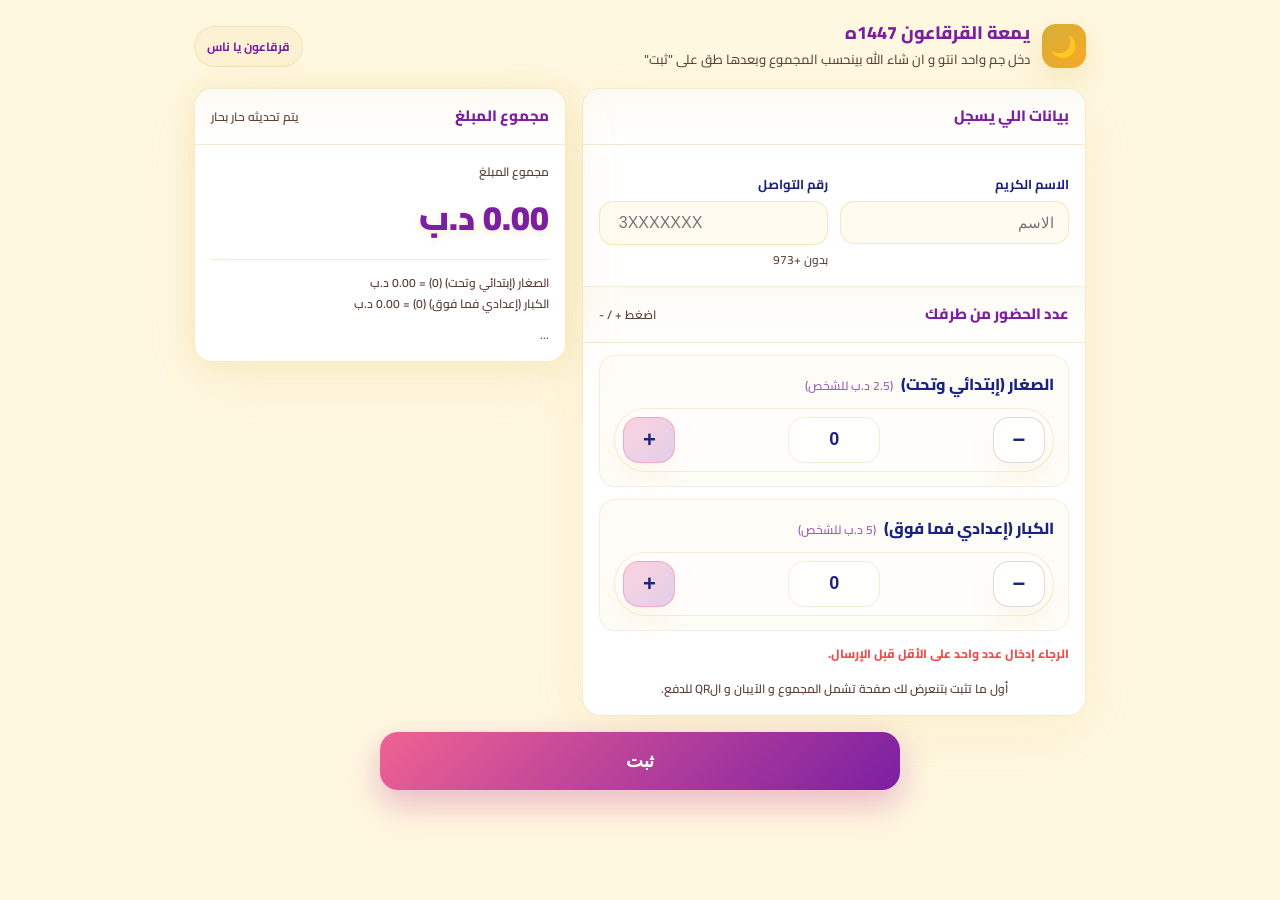
==== Form/index.html @ 580c4d49 "feat: add family cultural competition quiz app Real-time multi-device quiz for family gatherings wit" ====
<!doctype html>
<html lang="ar" dir="rtl">
<head>
  <meta charset="utf-8" />
  <meta name="viewport" content="width=device-width,initial-scale=1,maximum-scale=1,user-scalable=no" />
  <title>يمعة القرقاعون 1447ه</title>

  <link rel="preconnect" href="https://fonts.googleapis.com">
  <link rel="preconnect" href="https://fonts.gstatic.com" crossorigin>
  <link href="https://fonts.googleapis.com/css2?family=Cairo:wght@400;600;700;800;900&display=swap" rel="stylesheet">

  <link rel="stylesheet" href="./assets/styles.css" />
</head>

<body>
  <!-- Decorative stars -->
  <div class="stars-container" aria-hidden="true">
    <div class="star"></div>
    <div class="star"></div>
    <div class="star"></div>
    <div class="star"></div>
    <div class="star"></div>
    <div class="star"></div>
    <div class="star"></div>
    <div class="star"></div>
  </div>

  <!-- Decorative lanterns -->
  <div class="lanterns-container" aria-hidden="true">
    <!-- Classic rectangular lantern -->
    <div class="lantern"><svg width="34" height="34" viewBox="0 0 24 24" fill="none" stroke="#D4AF37" stroke-width="2" stroke-linecap="round" stroke-linejoin="round"><path d="M12 2v2m0 16v2M8 5h8l1 3H7l1-3zm1 3v9h6V8M9 17h6M7 21h10"/></svg></div>
    <!-- Rounded fanous -->
    <div class="lantern"><svg width="32" height="32" viewBox="0 0 24 24" fill="none" stroke="#D4AF37" stroke-width="2" stroke-linecap="round" stroke-linejoin="round"><path d="M12 1v2M10 3h4"/><path d="M8 7c0-2.2 1.8-4 4-4s4 1.8 4 4v6c0 2.2-1.8 4-4 4s-4-1.8-4-4V7z"/><path d="M10 17v2m4-2v2M8 19h8"/></svg></div>
    <!-- Star -->
    <div class="lantern"><svg width="28" height="28" viewBox="0 0 24 24" fill="none" stroke="#D4AF37" stroke-width="2" stroke-linejoin="round"><path d="M12 2l2.9 6.3H22l-5.7 4.2 2.2 6.7L12 15.5l-6.5 3.7 2.2-6.7L2 8.3h7.1z"/></svg></div>
    <!-- Crescent moon -->
    <div class="lantern"><svg width="30" height="30" viewBox="0 0 24 24" fill="none" stroke="#D4AF37" stroke-width="2" stroke-linecap="round" stroke-linejoin="round"><path d="M21 12.79A9 9 0 1111.21 3 7 7 0 0021 12.79z"/></svg></div>
    <!-- Classic rectangular lantern -->
    <div class="lantern"><svg width="30" height="30" viewBox="0 0 24 24" fill="none" stroke="#D4AF37" stroke-width="2" stroke-linecap="round" stroke-linejoin="round"><path d="M12 2v2m0 16v2M8 5h8l1 3H7l1-3zm1 3v9h6V8M9 17h6M7 21h10"/></svg></div>
    <!-- Star -->
    <div class="lantern"><svg width="24" height="24" viewBox="0 0 24 24" fill="none" stroke="#D4AF37" stroke-width="2" stroke-linejoin="round"><path d="M12 2l2.9 6.3H22l-5.7 4.2 2.2 6.7L12 15.5l-6.5 3.7 2.2-6.7L2 8.3h7.1z"/></svg></div>
    <!-- Rounded fanous -->
    <div class="lantern"><svg width="36" height="36" viewBox="0 0 24 24" fill="none" stroke="#D4AF37" stroke-width="2" stroke-linecap="round" stroke-linejoin="round"><path d="M12 1v2M10 3h4"/><path d="M8 7c0-2.2 1.8-4 4-4s4 1.8 4 4v6c0 2.2-1.8 4-4 4s-4-1.8-4-4V7z"/><path d="M10 17v2m4-2v2M8 19h8"/></svg></div>
    <!-- Crescent moon -->
    <div class="lantern"><svg width="26" height="26" viewBox="0 0 24 24" fill="none" stroke="#D4AF37" stroke-width="2" stroke-linecap="round" stroke-linejoin="round"><path d="M21 12.79A9 9 0 1111.21 3 7 7 0 0021 12.79z"/></svg></div>
  </div>

  <div class="wrap">
    <header>
      <div class="brand">
        <div class="logo">🌙</div>
        <div class="title">
          <h1>يمعة القرقاعون 1447ه</h1>
          <p>دخل جم واحد انتو و ان شاء الله بينحسب المجموع وبعدها طق على "ثبت"</p>
        </div>
      </div>
      <div class="pill">قرقاعون يا ناس</div>
    </header>

    <div class="grid">
      <!-- LEFT: FORM -->
      <div class="card">
        <div class="section-title">
          <h2>بيانات اللي يسجل</h2>
          <span></span>
        </div>

        <div class="card-inner">
          <div class="row">
            <div>
              <label for="name">الاسم الكريم</label>
              <input id="name" type="text" placeholder="الاسم" autocomplete="name" required />
              <div class="warn" id="warnName">اكتب اسمك لاهنت</div>
            </div>

            <div>
              <label for="phone">رقم التواصل</label>
              <input
                id="phone"
                type="tel"
                placeholder=" 3XXXXXXX "
                inputmode="numeric"
                autocomplete="tel"
                required
                minlength="8"
                pattern="^[0-9]{8,}$"
              />
              <div class="hint">بدون +973 </div>
              <div class="warn" id="warnPhone">تأكد من الرقم اللخو</div>
            </div>
          </div>

          <div class="section-title section-split">
            <h2>عدد الحضور من طرفك</h2>
            <span>اضغط + / -</span>
          </div>

          <!-- CATEGORIES -->
          <div class="cat">
            <div class="cat__title">
              الصغار (إبتدائي وتحت) <span class="cat__price">(2.5 د.ب للشخص)</span>
            </div>
            <div class="stepper" dir="rtl">
              <button type="button" class="stepper__btn" data-stepper="minus" aria-label="نقص واحد">−</button>
              <input id="cat1" class="stepper__value" type="text" value="0" readonly data-stepper="value" data-min="0" data-max="99" />
              <button type="button" class="stepper__btn" data-stepper="plus" aria-label="زِد واحد">+</button>
            </div>
          </div>

          <div class="cat">
            <div class="cat__title">
              الكبار (إعدادي فما فوق) <span class="cat__price">(5 د.ب للشخص)</span>
            </div>
            <div class="stepper" dir="rtl">
              <button type="button" class="stepper__btn" data-stepper="minus" aria-label="نقص واحد">−</button>
              <input id="cat2" class="stepper__value" type="text" value="0" readonly data-stepper="value" data-min="0" data-max="99" />
              <button type="button" class="stepper__btn" data-stepper="plus" aria-label="زِد واحد">+</button>
            </div>
          </div>

          <div class="warn" id="warnZero">الرجاء إدخال عدد واحد على الأقل قبل الإرسال.</div>

          <footer>
            أول ما تثبت بتنعرض لك صفحة تشمل المجموع و الآيبان و الQR للدفع.
          </footer>
        </div>
      </div>

      <!-- RIGHT -->
      <div class="rightCol">

        <!-- Total (separate card, sticky) -->
        <div class="card summary">
          <div class="section-title">
            <h2>مجموع المبلغ</h2>
            <span>يتم تحديثه حار بحار</span>
          </div>

          <div class="totalBox">
            <div class="mini">مجموع المبلغ</div>
            <div class="total" id="total">0.00 د.ب</div>
            <div class="breakdown" id="breakdown">—</div>
            <div class="hint" style="margin-top:10px">...</div>
          </div>
        </div>

      </div> <!-- end .rightCol -->
    </div> <!-- end .grid -->

    <div class="actions">
      <button class="btnPrimary" id="submit" type="button">ثبت</button>
    </div>
  </div> <!-- end .wrap -->

  <!-- Loading Overlay (keep at end of body) -->
  <div class="loadingOverlay" id="loadingOverlay" aria-hidden="true">
    <div class="loadingCard" role="status" aria-live="polite">
      <div class="spinner"></div>
      <p class="loadingText">سلوااات !!</p>
    </div>
  </div>

  <script src="./assets/config.js" defer></script>
  <script src="./assets/app.js" defer></script>
</body>
</html>
---- Form/assets/styles.css ----
:root{
  --bg:#FFF8E1;
  --card:#FFFFFF;
  --muted:#5D4037;
  --text:#1A237E;
  --line:rgba(212,175,55,.22);
  --accent:#F06292;
  --accent2:#D4AF37;
  --danger:#ef4444;
  --shadow: 0 18px 60px rgba(212,175,55,.12);
  --radius: 18px;
  --purple:#7B1FA2;
  --gold:#D4AF37;
  --pink:#F06292;
  --navy:#1A237E;
}

*{box-sizing:border-box}

body{
  margin:0;
  font-family:"Cairo", system-ui, -apple-system, Segoe UI, Roboto, Arial, sans-serif;
  background:var(--bg);
  color:var(--text);
  line-height:1.75;
}

.wrap{max-width:920px;margin:0 auto;padding:22px 14px 44px;position:relative;z-index:1;}
header{display:flex;gap:14px;align-items:center;justify-content:space-between;margin-bottom:18px;}
.brand{display:flex;gap:12px;align-items:center;}

.logo{
  width:44px;height:44px;border-radius:14px;
  background:linear-gradient(135deg, var(--gold), #F9A825);
  box-shadow:0 10px 30px rgba(212,175,55,.25);
  display:grid;place-items:center;font-size:22px;
  color:var(--purple);font-weight:900;letter-spacing:.5px;
}

.title h1{margin:0;font-size:18px;font-weight:800;line-height:1.2;color:var(--purple);}
.title p{margin:4px 0 0;color:var(--muted);font-size:13px;font-weight:500;}

.pill{
  border:1px solid var(--line);
  background:rgba(212,175,55,.08);
  padding:9px 12px;
  border-radius:999px;
  color:var(--purple);
  font-size:12px;
  white-space:nowrap;
  font-weight:700;
}

.grid{display:grid;grid-template-columns:1.15fr .85fr;gap:16px;align-items:start;}
@media (max-width:860px){ .grid{grid-template-columns:1fr;} .pill{display:none;} }

.card{
  background:var(--card);
  border:1px solid rgba(212,175,55,.25);
  border-radius:var(--radius);
  box-shadow:var(--shadow);
  overflow:hidden;
}

.card-inner{padding:16px;}

.section-title{
  display:flex;align-items:center;justify-content:space-between;gap:12px;
  padding:14px 16px;border-bottom:1px solid var(--line);
  background:linear-gradient(180deg, rgba(212,175,55,.06), transparent);
}
.section-title h2{margin:0;font-size:15px;font-weight:800;color:var(--purple);}
.section-title span{color:var(--muted);font-size:12px;font-weight:600;}

.section-split{margin:16px -16px 0;border-top:1px solid var(--line);border-bottom:1px solid var(--line);}
.section-topline{border-top:1px solid var(--line);}

.row{display:grid;grid-template-columns:1fr 1fr;gap:12px;}
@media (max-width:560px){ .row{grid-template-columns:1fr;} }

label{display:block;margin:12px 0 6px;font-weight:700;font-size:13px;color:var(--navy);}
.hint{margin-top:4px;color:var(--muted);font-size:12px;font-weight:500;}

input{
  width:100%;
  padding:12px 14px;
  border-radius:14px;
  border:1px solid rgba(212,175,55,.25);
  background:rgba(255,248,225,.5);
  color:var(--text);
  font-size:15px;
  outline:none;
  transition:border-color .15s ease, transform .08s ease;
}
#phone{font-size:16px;}
input:focus{border-color:rgba(240,98,146,.6);box-shadow:0 0 0 4px rgba(240,98,146,.12);}
input:active{transform:scale(0.997);}

/* Categories */
.cat{
  padding:14px;
  border-radius:16px;
  background:rgba(212,175,55,.04);
  border:1px solid rgba(212,175,55,.18);
  margin:12px 0;
}
.cat__title{
  font-weight:800;
  font-size:16px;
  margin-bottom:10px;
  display:flex;
  align-items:baseline;
  justify-content:flex-start;
  gap:8px;
  flex-wrap:wrap;
  color:var(--navy);
}
.cat__price{font-weight:600;font-size:12px;opacity:.7;color:var(--purple);}

/* Stepper */
.stepper{
  display:flex;align-items:center;justify-content:space-between;gap:10px;
  border-radius:999px;padding:8px;border:1px solid var(--line);
  background:rgba(255,255,255,.7);
  backdrop-filter:blur(10px);
}

.stepper__btn{
  width:52px;height:46px;border-radius:16px;border:1px solid var(--line);
  font-size:22px;font-weight:900;cursor:pointer;color:var(--text);
  background:rgba(255,255,255,.8);
  box-shadow:0 10px 24px rgba(212,175,55,.1);
  user-select:none;
  -webkit-tap-highlight-color:transparent;
  transition:transform .08s ease, filter .15s ease, opacity .15s ease;
}
.stepper__btn:hover{opacity:.95;}
.stepper__btn:active{transform:scale(.96);filter:brightness(1.05);}
.stepper__btn[data-stepper="plus"]{border-color:rgba(240,98,146,.35);background:linear-gradient(135deg, rgba(240,98,146,.28), rgba(123,31,162,.22));}
.stepper__btn[data-stepper="minus"]{border-color:rgba(93,64,55,.2);background:rgba(255,255,255,.5);}

/* Prevent double tap zoom on controls */
.stepper__btn, #submit, button, a{touch-action:manipulation;}

.stepper__value{
  width:92px;height:46px;border-radius:16px;border:1px solid var(--line);
  text-align:center;font-size:18px;font-weight:900;background:rgba(255,255,255,.6);
  color:var(--text);outline:none;
}
.stepper__value.bump{animation:bump .16s ease-out;}
@keyframes bump{0%{transform:scale(1)}50%{transform:scale(1.06)}100%{transform:scale(1)}}

/* Summary */
.mini{color:var(--muted);font-size:12px;font-weight:600;}
.summary{position:sticky;top:14px;box-shadow:var(--shadow), 0 0 30px rgba(212,175,55,.15);}
@media (max-width:860px){ .summary{position:static;} }

.totalBox{padding:16px;}
.total{font-size:34px;font-weight:900;margin:6px 0 4px;letter-spacing:.2px;color:var(--purple);text-shadow:0 2px 8px rgba(212,175,55,.25);}
.breakdown{
  color:var(--muted);
  font-size:12px;
  font-weight:600;
  border-top:1px solid var(--line);
  margin-top:12px;
  padding-top:12px;
  white-space:pre-wrap;
}

/* Button */
.actions{margin:16px 0 0;display:flex;justify-content:center;}

.btnPrimary{
  width:min(92vw, 520px);
  height:58px;
  border-radius:18px;
  font-size:18px;
  font-weight:900;
  background:linear-gradient(135deg, var(--pink), var(--purple));
  color:#FFFFFF;
  box-shadow:0 18px 40px rgba(240,98,146,.22), 0 10px 30px rgba(123,31,162,.18);
  border:0;
  cursor:pointer;
  transition:transform .08s ease, opacity .15s ease;
  -webkit-tap-highlight-color:transparent;
}
.btnPrimary:active{transform:scale(.99);}
.btnPrimary:disabled{opacity:.55;cursor:not-allowed;}

.warn{display:none;margin-top:10px;color:rgba(239,68,68,.95);font-size:12px;font-weight:800;}
footer{margin-top:14px;color:var(--muted);font-size:12px;font-weight:600;text-align:center;}

/* Disable UI while loading */
.isLoading{pointer-events:none;opacity:.75;filter:saturate(.9);}

/* -----------------------------
   Right column wrapper
------------------------------ */
.rightCol{
  display:flex;
  flex-direction:column;
  gap: 14px;
}

/* -----------------------------
   Loading Overlay (iOS-safe center)
------------------------------ */
.loadingOverlay{
  position: fixed;
  inset: 0;
  width: 100vw;
  height: 100dvh;
  height: 100vh;

  display:none;
  align-items:center;
  justify-content:center;

  background: rgba(255,248,225,.75);
  backdrop-filter: blur(6px);
  -webkit-backdrop-filter: blur(6px);

  z-index: 2147483647;
  padding: 18px;

  /* iOS safe areas */
  padding-top: calc(18px + env(safe-area-inset-top));
  padding-bottom: calc(18px + env(safe-area-inset-bottom));
  padding-left: calc(18px + env(safe-area-inset-left));
  padding-right: calc(18px + env(safe-area-inset-right));

  overscroll-behavior: none;
}

.loadingCard{
  width: min(420px, 100%);
  background: rgba(255,255,255,.92);
  border: 1px solid rgba(212,175,55,.2);
  border-radius: 18px;
  padding: 18px 16px;
  box-shadow: 0 18px 60px rgba(212,175,55,.15);

  display:flex;
  flex-direction:column;
  align-items:center;
  justify-content:center;
  gap:10px;

  text-align:center;
  min-height:150px;

  transform: translateZ(0);
}

.spinner{
  width:44px;
  height:44px;
  border-radius:999px;
  border:4px solid rgba(212,175,55,.25);
  border-top-color:rgba(212,175,55,.95);
  margin:0;
  animation:spin .9s linear infinite;
}
@keyframes spin{to{transform:rotate(360deg)}}

.loadingText{
  font-weight:900;
  color:var(--purple);
  margin:0;
  line-height:1.4;
}

/* -----------------------------
   Twinkling Stars
------------------------------ */
.stars-container{
  position:fixed;
  inset:0;
  pointer-events:none;
  z-index:0;
  overflow:hidden;
}

.star{
  position:absolute;
  width:6px;
  height:6px;
  border-radius:50%;
  background:var(--gold);
  box-shadow:0 0 6px rgba(212,175,55,.6);
  animation:twinkle var(--dur, 3s) ease-in-out var(--delay, 0s) infinite;
  opacity:0;
}

.star:nth-child(1){top:8%;left:12%;--dur:2.8s;--delay:0s;}
.star:nth-child(2){top:15%;left:75%;--dur:3.5s;--delay:0.4s;}
.star:nth-child(3){top:28%;left:42%;--dur:2.5s;--delay:1.2s;}
.star:nth-child(4){top:5%;left:55%;--dur:4s;--delay:0.8s;}
.star:nth-child(5){top:35%;left:88%;--dur:3.2s;--delay:1.6s;}
.star:nth-child(6){top:22%;left:25%;--dur:2.9s;--delay:2s;}
.star:nth-child(7){top:12%;left:92%;--dur:3.8s;--delay:0.6s;}
.star:nth-child(8){top:40%;left:5%;--dur:3s;--delay:1.4s;}

@keyframes twinkle{
  0%,100%{opacity:0;transform:scale(.5);}
  50%{opacity:.8;transform:scale(1.2);}
}

/* -----------------------------
   Floating Lanterns
------------------------------ */
.lanterns-container{
  position:fixed;
  inset:0;
  pointer-events:none;
  z-index:0;
  overflow:hidden;
}

.lantern{
  position:absolute;
  bottom:-60px;
  line-height:1;
  filter:drop-shadow(0 0 10px rgba(212,175,55,.6)) drop-shadow(0 0 25px rgba(212,175,55,.2));
  opacity:0;
  animation:floatLantern var(--dur, 12s) ease-in-out var(--delay, 0s) infinite;
}

.lantern:nth-child(1){left:5%;--dur:14s;--delay:0s;}
.lantern:nth-child(2){left:18%;--dur:11s;--delay:4s;}
.lantern:nth-child(3){left:32%;--dur:16s;--delay:1.5s;}
.lantern:nth-child(4){left:48%;--dur:12s;--delay:7s;}
.lantern:nth-child(5){left:60%;--dur:13s;--delay:2.5s;}
.lantern:nth-child(6){left:72%;--dur:10s;--delay:5.5s;}
.lantern:nth-child(7){left:84%;--dur:15s;--delay:3s;}
.lantern:nth-child(8){left:93%;--dur:11.5s;--delay:8s;}

@keyframes floatLantern{
  0%{opacity:0;transform:translateY(0) rotate(0deg);}
  10%{opacity:.7;}
  50%{opacity:.5;transform:translateY(-60vh) rotate(8deg);}
  90%{opacity:.2;}
  100%{opacity:0;transform:translateY(-110vh) rotate(-5deg);}
}
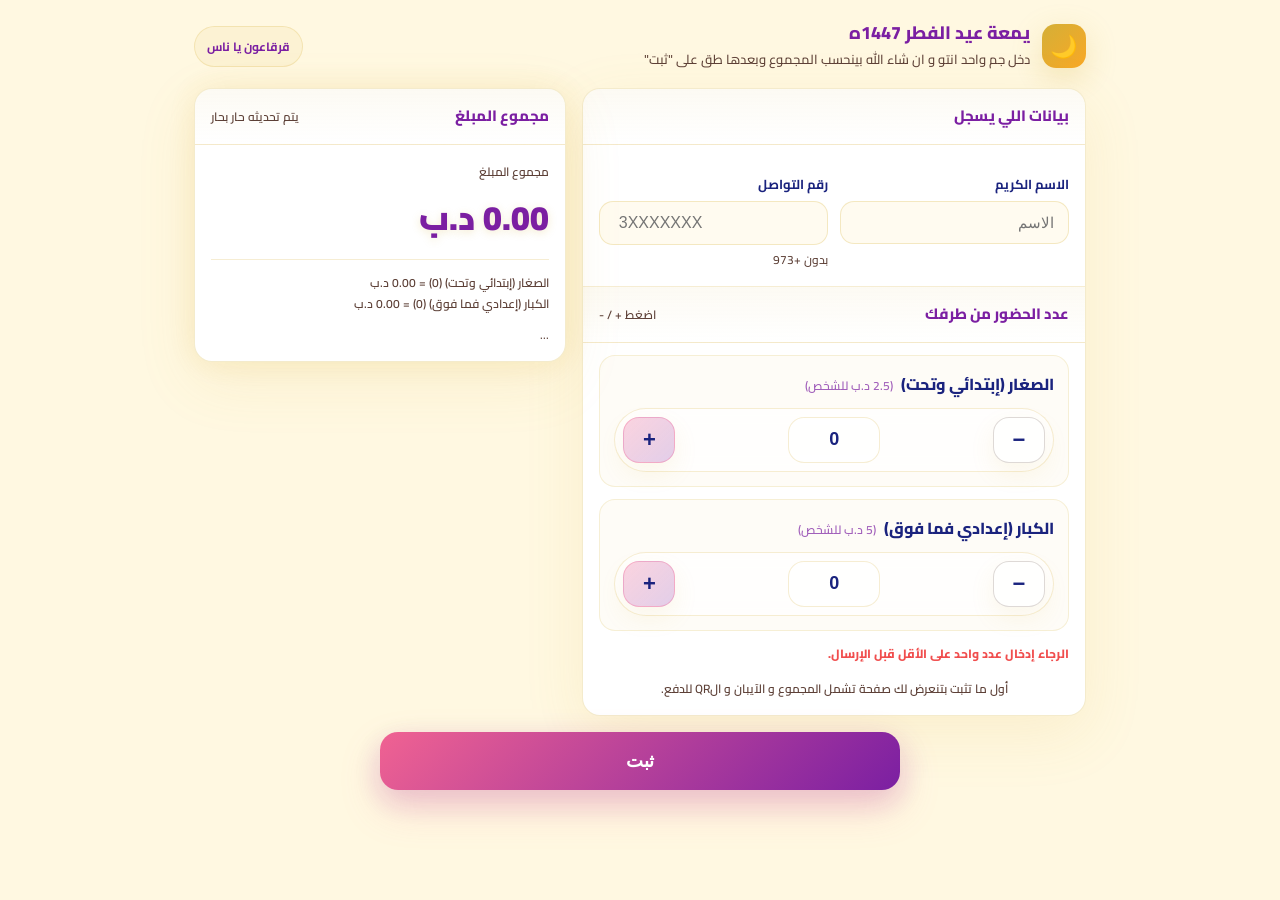
==== commit 9b11a68c: "feat: rebrand from القرقاعون to بيت ال محمود and عيد الفطر Co-Authored-By: Claude Opus 4.6 (1M conte" ====
--- a/Form/index.html
+++ b/Form/index.html
@@ -3,7 +3,7 @@
 <head>
   <meta charset="utf-8" />
   <meta name="viewport" content="width=device-width,initial-scale=1,maximum-scale=1,user-scalable=no" />
-  <title>يمعة القرقاعون 1447ه</title>
+  <title>يمعة عيد الفطر 1447ه</title>
 
   <link rel="preconnect" href="https://fonts.googleapis.com">
   <link rel="preconnect" href="https://fonts.gstatic.com" crossorigin>
@@ -50,7 +50,7 @@
       <div class="brand">
         <div class="logo">🌙</div>
         <div class="title">
-          <h1>يمعة القرقاعون 1447ه</h1>
+          <h1>يمعة عيد الفطر 1447ه</h1>
           <p>دخل جم واحد انتو و ان شاء الله بينحسب المجموع وبعدها طق على "ثبت"</p>
         </div>
       </div>
